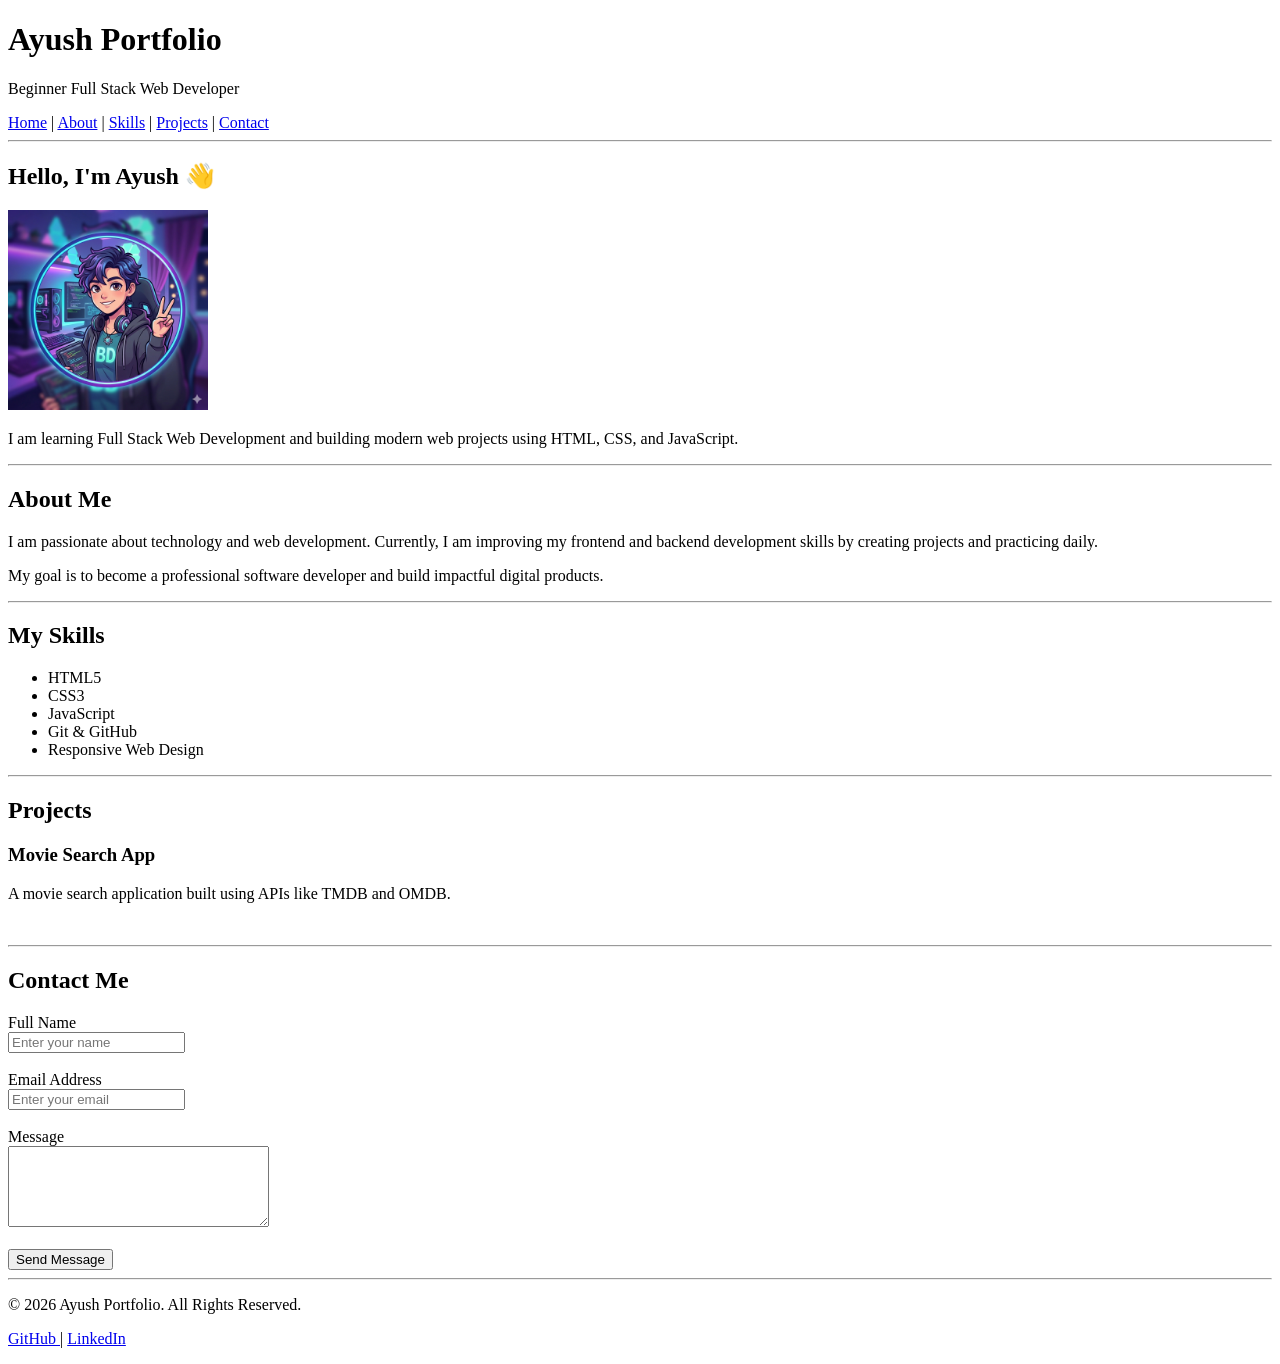
==== public/index.html @ 4fef9c71 "Move site files to public folder and add structure plan" ====
<!DOCTYPE html>
<html lang="en">
<!-- DAY 1: BASIC HTML SETUP -->

<head>

    <!-- Character Encoding -->
    <meta charset="UTF-8">

    <!-- Responsive Website -->
    <meta name="viewport"
          content="width=device-width, initial-scale=1.0">

    <!-- Website Title -->
    <title>Ayush Portfolio</title>

</head>

<body>

    <!-- DAY 2: HEADER & NAVIGATION -->

    <header>

        <!-- Portfolio Heading -->
        <h1>Ayush Portfolio</h1>

        <!-- Short Introduction -->
        <p>
            Beginner Full Stack Web Developer
        </p>

        <!-- Navigation Menu -->
        <nav>

            <a href="#home">Home</a> |

            <a href="#about">About</a> |

            <a href="#skills">Skills</a> |

            <a href="#projects">Projects</a> |

            <a href="#contact">Contact</a>

        </nav>

        <hr>

    </header>

    <!-- MAIN CONTENT STARTS -->  

    <main>

        <!-- DAY 3: HERO SECTION -->

        <section id="home">

            <h2>Hello, I'm Ayush 👋</h2>

            <!-- Profile Image -->
            <img src="images/profile.png"
                 alt="Ayush Profile Picture"
                 width="200">

            <!-- Introduction Paragraph -->
            <p>
                I am learning Full Stack Web Development
                and building modern web projects using
                HTML, CSS, and JavaScript.
            </p>

        </section>

        <hr>

        <!-- DAY 3: ABOUT SECTION -->

        <section id="about">

            <h2>About Me</h2>

            <p>
                I am passionate about technology and web development.
                Currently, I am improving my frontend and backend
                development skills by creating projects and practicing daily.
            </p>

            <p>
                My goal is to become a professional software developer
                and build impactful digital products.
            </p>

        </section>

        <hr>

        <!-- DAY 4: SKILLS SECTION -->

        <section id="skills">

            <h2>My Skills</h2>

            <!-- Skills List -->
            <ul>

                <li>HTML5</li>

                <li>CSS3</li>

                <li>JavaScript</li>

                <li>Git & GitHub</li>

                <li>Responsive Web Design</li>

            </ul>

        </section>

        <hr>

        <!-- DAY 5: PROJECTS SECTION -->

        <section id="projects">

            <h2>Projects</h2>

            <!-- Project 1 -->
            <article>

                <h3>Movie Search App</h3>

                <p>
                    A movie search application built using APIs
                    like TMDB and OMDB.
                </p>

            </article>

            <br>

        </section>

        <hr>

        <!-- DAY 6: CONTACT FORM -->

        <section id="contact">

            <h2>Contact Me</h2>

            <form>

                <!-- Full Name Input -->
                <label for="name">
                    Full Name
                </label>

                <br>

                <input type="text"
                       id="name"
                       placeholder="Enter your name"
                       required>

                <br><br>

                <!-- Email Input -->
                <label for="email">
                    Email Address
                </label>

                <br>

                <input type="email"
                       id="email"
                       placeholder="Enter your email"
                       required>

                <br><br>

                <!-- Message Textarea -->
                <label for="message">
                    Message
                </label>

                <br>

                <textarea id="message"
                          rows="5"
                          cols="30"
                          placeholder="Write your message">
                </textarea>

                <br><br>

                <!-- Submit Button -->
                <button type="submit">
                    Send Message
                </button>

            </form>

        </section>

    </main>

    <hr>

    <!-- DAY 7: FOOTER & FINAL REVIEW -->

    <footer>

        <!-- Copyright -->
        <p>
            © 2026 Ayush Portfolio.
            All Rights Reserved.
        </p>

        <!-- Social Links -->
        <p>

            <a href="https://github.com/" target="_blank">
                GitHub
            </a>

            |

            <a href="https://linkedin.com/" target="_blank">
                LinkedIn
            </a>

        </p>

    </footer>

</body>

</html>
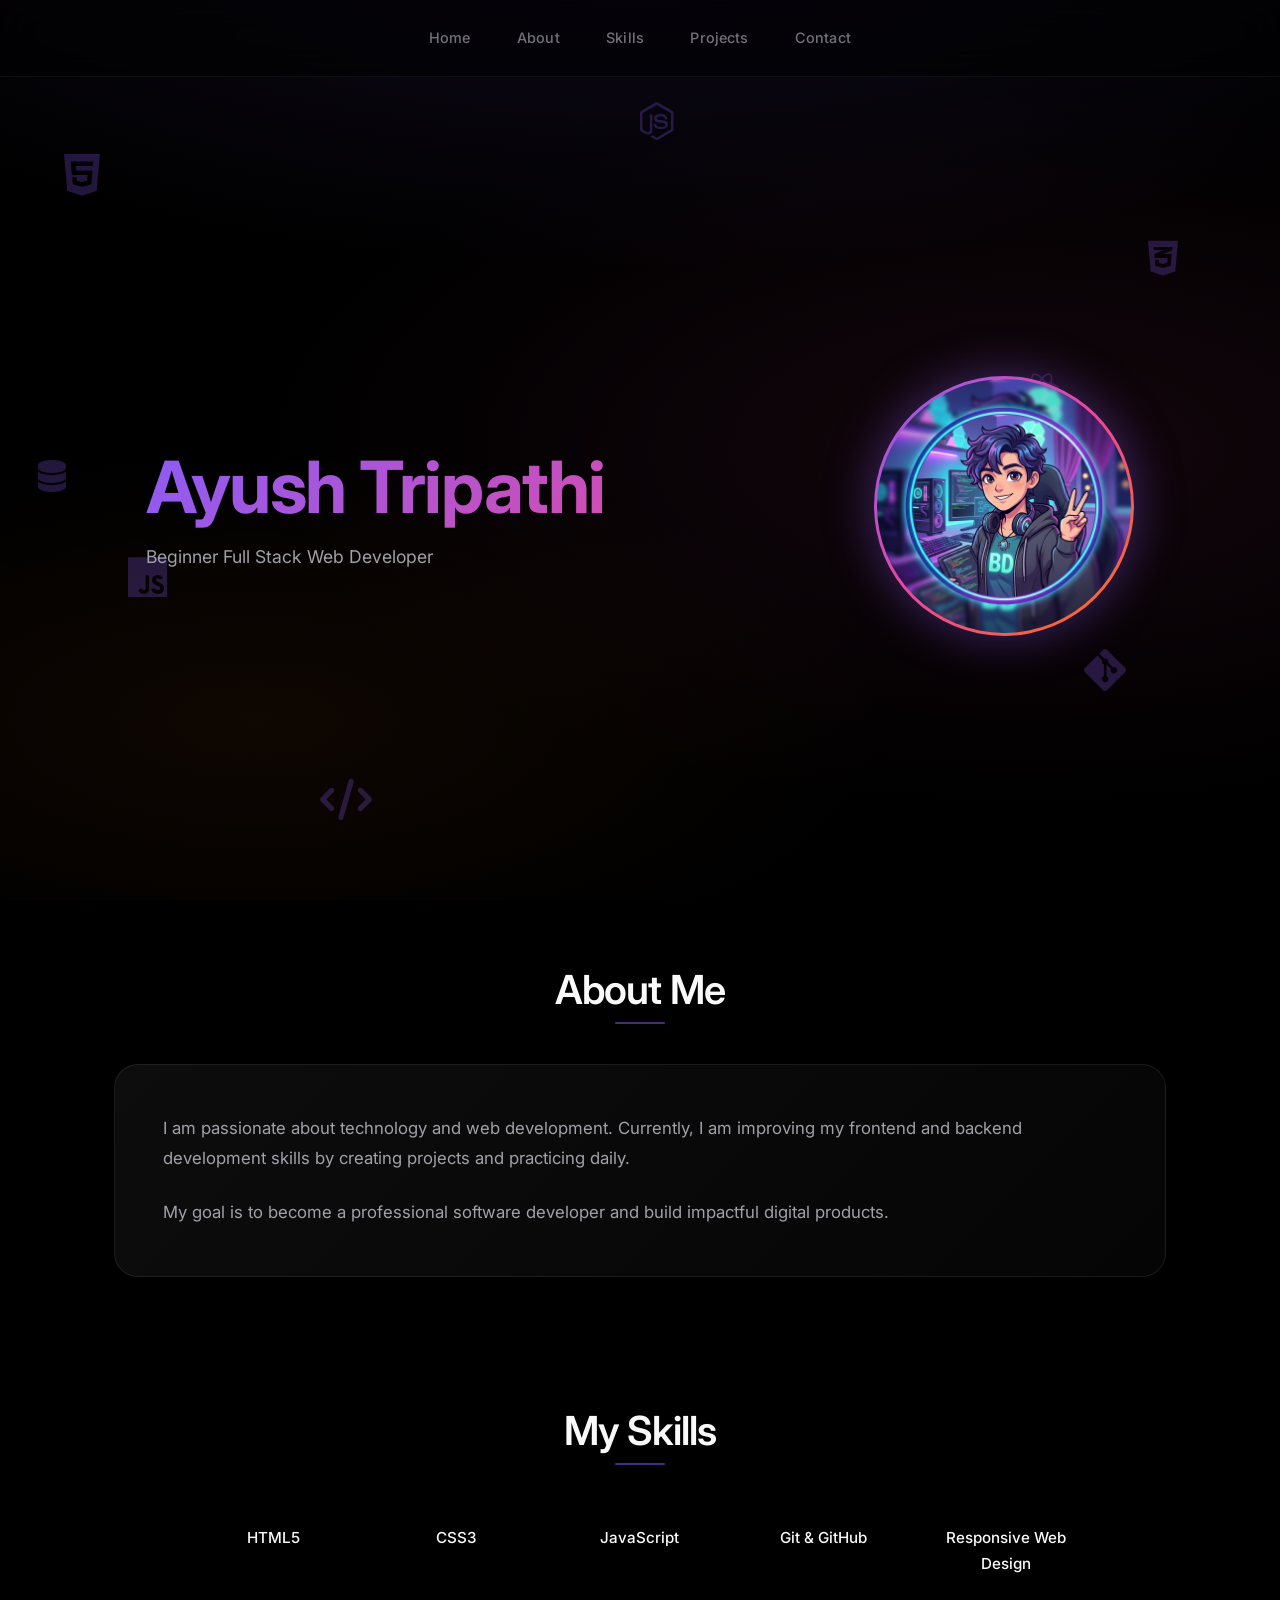
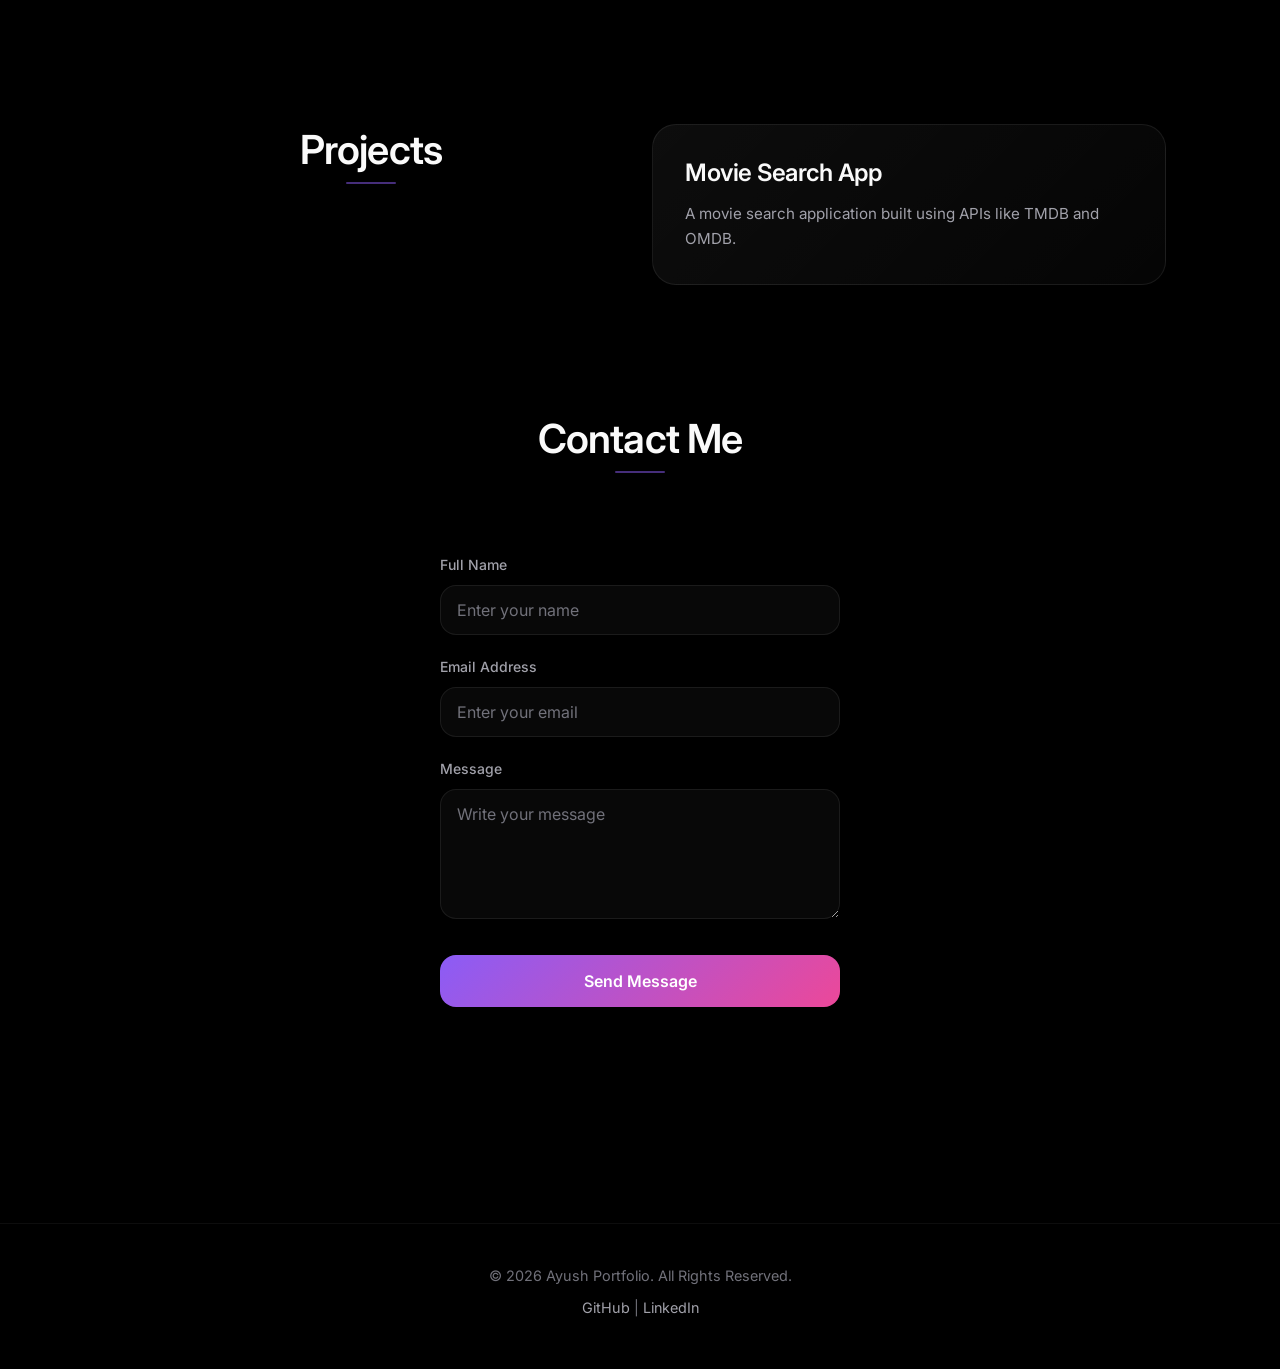
==== commit d9a14fc8: "Implement glassmorphism dark theme with floating tech icons, responsive hero layout, and smooth skil" ====
--- a/public/index.html
+++ b/public/index.html
@@ -14,93 +14,93 @@
     <!-- Website Title -->
     <title>Ayush Portfolio</title>
 
+    <!-- CSS Stylesheet -->
+    <link rel="stylesheet" href="style.css">
+
+    <!-- Google Fonts - Inter -->
+    <link rel="preconnect" href="https://fonts.googleapis.com">
+    <link rel="preconnect" href="https://fonts.gstatic.com" crossorigin>
+    <link href="https://fonts.googleapis.com/css2?family=Inter:wght@300;400;500;600;700&display=swap" rel="stylesheet">
+
+    <!-- Font Awesome for floating icons -->
+    <link rel="stylesheet" href="https://cdnjs.cloudflare.com/ajax/libs/font-awesome/6.5.1/css/all.min.css">
+
 </head>
 
 <body>
-
-    <!-- DAY 2: HEADER & NAVIGATION -->
+    <!-- Floating Background Textures -->
+    <div class="floating-bg">
+        <div class="floating-icon icon-1"><i class="fa-brands fa-html5"></i></div>
+        <div class="floating-icon icon-2"><i class="fa-brands fa-css3-alt"></i></div>
+        <div class="floating-icon icon-3"><i class="fa-brands fa-js"></i></div>
+        <div class="floating-icon icon-4"><i class="fa-brands fa-git-alt"></i></div>
+        <div class="floating-icon icon-5"><i class="fa-brands fa-react"></i></div>
+        <div class="floating-icon icon-6"><i class="fa-solid fa-code"></i></div>
+        <div class="floating-icon icon-7"><i class="fa-brands fa-node-js"></i></div>
+        <div class="floating-icon icon-8"><i class="fa-solid fa-database"></i></div>
+    </div>
+
+    <!-- NAVIGATION -->
 
     <header>
-
-        <!-- Portfolio Heading -->
-        <h1>Ayush Portfolio</h1>
-
-        <!-- Short Introduction -->
-        <p>
-            Beginner Full Stack Web Developer
-        </p>
-
         <!-- Navigation Menu -->
         <nav>
-
-            <a href="#home">Home</a> |
-
-            <a href="#about">About</a> |
-
-            <a href="#skills">Skills</a> |
-
-            <a href="#projects">Projects</a> |
-
-            <a href="#contact">Contact</a>
-
+            <a href="#home"><span>Home</span></a>
+            <a href="#about"><span>About</span></a>
+            <a href="#skills"><span>Skills</span></a>
+            <a href="#projects"><span>Projects</span></a>
+            <a href="#contact"><span>Contact</span></a>
         </nav>
-
-        <hr>
-
     </header>
 
     <!-- MAIN CONTENT STARTS -->  
 
     <main>
 
-        <!-- DAY 3: HERO SECTION -->
-
+        <!-- HERO SECTION -->
         <section id="home">
-
-            <h2>Hello, I'm Ayush 👋</h2>
-
-            <!-- Profile Image -->
-            <img src="images/profile.png"
-                 alt="Ayush Profile Picture"
-                 width="200">
-
-            <!-- Introduction Paragraph -->
-            <p>
-                I am learning Full Stack Web Development
-                and building modern web projects using
-                HTML, CSS, and JavaScript.
-            </p>
-
-        </section>
-
-        <hr>
-
-        <!-- DAY 3: ABOUT SECTION -->
+            <div class="hero-content">
+                <div class="hero-text">
+                    <h2>Ayush Tripathi</h2>
+                    <p class="subtitle">Beginner Full Stack Web Developer</p>
+                </div>
+                <div class="hero-image">
+                    <img src="images/profile.png" alt="Ayush Profile Picture">
+                </div>
+            </div>
+        </section>
+
+        <hr>
+
+        <!-- ABOUT SECTION -->
 
         <section id="about">
-
-            <h2>About Me</h2>
-
-            <p>
-                I am passionate about technology and web development.
-                Currently, I am improving my frontend and backend
-                development skills by creating projects and practicing daily.
-            </p>
-
-            <p>
-                My goal is to become a professional software developer
-                and build impactful digital products.
-            </p>
-
-        </section>
-
-        <hr>
-
-        <!-- DAY 4: SKILLS SECTION -->
+            <div class="section-title">
+                <h2>About Me</h2>
+            </div>
+
+            <div class="glass-card about-card">
+                <p>
+                    I am passionate about technology and web development.
+                    Currently, I am improving my frontend and backend
+                    development skills by creating projects and practicing daily.
+                </p>
+
+                <p>
+                    My goal is to become a professional software developer
+                    and build impactful digital products.
+                </p>
+            </div>
+        </section>
+
+        <hr>
+
+        <!-- SKILLS SECTION -->
 
         <section id="skills">
-
-            <h2>My Skills</h2>
+            <div class="section-title">
+                <h2>My Skills</h2>
+            </div>
 
             <!-- Skills List -->
             <ul>
@@ -121,14 +121,15 @@
 
         <hr>
 
-        <!-- DAY 5: PROJECTS SECTION -->
+        <!-- PROJECTS SECTION -->
 
         <section id="projects">
-
-            <h2>Projects</h2>
+            <div class="section-title">
+                <h2>Projects</h2>
+            </div>
 
             <!-- Project 1 -->
-            <article>
+            <article class="glass-card">
 
                 <h3>Movie Search App</h3>
 
@@ -139,68 +140,34 @@
 
             </article>
 
-            <br>
-
-        </section>
-
-        <hr>
-
-        <!-- DAY 6: CONTACT FORM -->
+        </section>
+
+        <hr>
+
+        <!-- CONTACT FORM -->
 
         <section id="contact">
-
-            <h2>Contact Me</h2>
+            <div class="section-title">
+                <h2>Contact Me</h2>
+            </div>
 
             <form>
-
-                <!-- Full Name Input -->
-                <label for="name">
-                    Full Name
-                </label>
-
-                <br>
-
-                <input type="text"
-                       id="name"
-                       placeholder="Enter your name"
-                       required>
-
-                <br><br>
-
-                <!-- Email Input -->
-                <label for="email">
-                    Email Address
-                </label>
-
-                <br>
-
-                <input type="email"
-                       id="email"
-                       placeholder="Enter your email"
-                       required>
-
-                <br><br>
-
-                <!-- Message Textarea -->
-                <label for="message">
-                    Message
-                </label>
-
-                <br>
-
-                <textarea id="message"
-                          rows="5"
-                          cols="30"
-                          placeholder="Write your message">
-                </textarea>
-
-                <br><br>
-
-                <!-- Submit Button -->
-                <button type="submit">
-                    Send Message
-                </button>
-
+                <div class="form-group">
+                    <label for="name">Full Name</label>
+                    <input type="text" id="name" placeholder="Enter your name" required>
+                </div>
+
+                <div class="form-group">
+                    <label for="email">Email Address</label>
+                    <input type="email" id="email" placeholder="Enter your email" required>
+                </div>
+
+                <div class="form-group">
+                    <label for="message">Message</label>
+                    <textarea id="message" rows="5" placeholder="Write your message"></textarea>
+                </div>
+
+                <button type="submit">Send Message</button>
             </form>
 
         </section>
--- a/public/style.css
+++ b/public/style.css
@@ -0,0 +1,771 @@
+/* ==========================================
+   CSS RESET & DEFAULT STYLES
+   ========================================== */
+
+*,
+*::before,
+*::after {
+    margin: 0;
+    padding: 0;
+    box-sizing: border-box;
+}
+
+html {
+    scroll-behavior: smooth;
+}
+
+/* ==========================================
+   DARK MODERN THEME - COLOR PALETTE
+   ========================================== */
+
+:root {
+    --bg-primary: #000000;
+    --bg-secondary: #0a0a0a;
+    --bg-tertiary: #111111;
+    --glass-bg: rgba(255, 255, 255, 0.03);
+    --glass-border: rgba(255, 255, 255, 0.08);
+    --glass-shadow: rgba(0, 0, 0, 0.4);
+
+    --accent-primary: #8b5cf6;
+    --accent-secondary: #a78bfa;
+    --accent-tertiary: #c4b5fd;
+    --accent-glow: rgba(139, 92, 246, 0.4);
+
+    --text-primary: #fafafa;
+    --text-secondary: #a1a1aa;
+    --text-muted: #71717a;
+
+    --gradient-hero: linear-gradient(135deg, #8b5cf6 0%, #ec4899 50%, #f97316 100%);
+    --gradient-card: linear-gradient(135deg, rgba(139, 92, 246, 0.1) 0%, rgba(236, 72, 153, 0.1) 100%);
+
+    --radius-sm: 0.5rem;
+    --radius-md: 1rem;
+    --radius-lg: 1.5rem;
+    --radius-xl: 2rem;
+
+    --transition-fast: 0.2s cubic-bezier(0.4, 0, 0.2, 1);
+    --transition-normal: 0.3s cubic-bezier(0.4, 0, 0.2, 1);
+    --transition-slow: 0.5s cubic-bezier(0.4, 0, 0.2, 1);
+}
+
+/* ==========================================
+   BASE STYLES
+   ========================================== */
+
+body {
+    font-family: 'Inter', -apple-system, BlinkMacSystemFont, 'Segoe UI', sans-serif;
+    font-size: 16px;
+    line-height: 1.7;
+    color: var(--text-primary);
+    background: var(--bg-primary);
+    min-height: 100vh;
+    overflow-x: hidden;
+}
+
+hr {
+    display: none;
+}
+
+body::before {
+    content: '';
+    position: fixed;
+    top: 0;
+    left: 0;
+    width: 100%;
+    height: 100%;
+    background:
+        radial-gradient(ellipse 80% 50% at 50% -20%, rgba(139, 92, 246, 0.15), transparent),
+        radial-gradient(ellipse 60% 40% at 80% 50%, rgba(236, 72, 153, 0.08), transparent),
+        radial-gradient(ellipse 50% 30% at 20% 80%, rgba(249, 115, 22, 0.06), transparent);
+    pointer-events: none;
+    z-index: -1;
+}
+
+h1, h2, h3, h4, h5, h6 {
+    font-weight: 600;
+    line-height: 1.3;
+    color: var(--text-primary);
+    letter-spacing: -0.02em;
+}
+
+h1 { font-size: clamp(2.5rem, 8vw, 5rem); }
+h2 { font-size: clamp(1.75rem, 5vw, 2.5rem); }
+h3 { font-size: clamp(1.25rem, 3vw, 1.5rem); }
+
+p {
+    color: var(--text-secondary);
+    margin-bottom: 0;
+}
+
+a {
+    color: inherit;
+    text-decoration: none;
+    transition: var(--transition-fast);
+}
+
+ul {
+    list-style: none;
+}
+
+/* ==========================================
+   GLASSMORPHISM COMPONENTS
+   ========================================== */
+
+.glass {
+    background: var(--glass-bg);
+    backdrop-filter: blur(20px);
+    -webkit-backdrop-filter: blur(20px);
+    border: 1px solid var(--glass-border);
+    border-radius: var(--radius-lg);
+}
+
+.glass-card {
+    background: linear-gradient(135deg, rgba(255, 255, 255, 0.05) 0%, rgba(255, 255, 255, 0.02) 100%);
+    backdrop-filter: blur(20px);
+    -webkit-backdrop-filter: blur(20px);
+    border: 1px solid rgba(255, 255, 255, 0.08);
+    border-radius: var(--radius-lg);
+    transition: var(--transition-normal);
+}
+
+.glass-card:hover {
+    background: linear-gradient(135deg, rgba(255, 255, 255, 0.08) 0%, rgba(255, 255, 255, 0.03) 100%);
+    border-color: rgba(139, 92, 246, 0.3);
+    transform: translateY(-5px);
+    box-shadow: 0 25px 50px -12px rgba(0, 0, 0, 0.5), 0 0 30px rgba(139, 92, 246, 0.1);
+}
+
+/* ==========================================
+   NAVIGATION
+   ========================================== */
+
+header {
+    position: fixed;
+    top: 0;
+    left: 0;
+    right: 0;
+    z-index: 1000;
+    padding: 1rem 2rem;
+    background: rgba(0, 0, 0, 0.6);
+    backdrop-filter: blur(20px);
+    -webkit-backdrop-filter: blur(20px);
+    border-bottom: 1px solid rgba(255, 255, 255, 0.05);
+}
+
+nav {
+    display: flex;
+    justify-content: center;
+    gap: 0.5rem;
+    max-width: 600px;
+    margin: 0 auto;
+}
+
+nav a {
+    position: relative;
+    color: var(--text-muted);
+    padding: 0.6rem 1.2rem;
+    border-radius: var(--radius-xl);
+    font-size: 0.9rem;
+    font-weight: 500;
+    letter-spacing: 0.01em;
+    transition: var(--transition-normal);
+    overflow: hidden;
+}
+
+nav a::before {
+    content: '';
+    position: absolute;
+    inset: 0;
+    background: linear-gradient(135deg, var(--accent-primary), var(--accent-secondary));
+    opacity: 0;
+    transition: var(--transition-fast);
+    border-radius: var(--radius-xl);
+}
+
+nav a:hover {
+    color: var(--text-primary);
+}
+
+nav a:hover::before {
+    opacity: 0.15;
+}
+
+nav a span {
+    position: relative;
+    z-index: 1;
+}
+
+/* ==========================================
+   MAIN LAYOUT
+   ========================================== */
+
+main {
+    max-width: 1100px;
+    margin: 0 auto;
+    padding: 7rem 1.5rem 3rem;
+}
+
+section {
+    padding: 4rem 0;
+}
+
+/* ==========================================
+   SECTION TITLE DECORATION
+   ========================================== */
+
+.section-title {
+    text-align: center;
+    margin-bottom: 3rem;
+}
+
+.section-title h2 {
+    display: inline-block;
+    position: relative;
+}
+
+.section-title h2::after {
+    content: '';
+    position: absolute;
+    bottom: -0.5rem;
+    left: 50%;
+    transform: translateX(-50%);
+    width: 50px;
+    height: 2px;
+    background: rgba(139, 92, 246, 0.5);
+    border-radius: 2px;
+}
+
+/* ==========================================
+   HERO SECTION
+   ========================================== */
+
+#home {
+    min-height: calc(100vh - 7rem);
+    display: flex;
+    align-items: center;
+    justify-content: center;
+    padding: 2rem;
+}
+
+.hero-content {
+    display: flex;
+    align-items: center;
+    justify-content: center;
+    gap: 4rem;
+    width: 100%;
+    max-width: 1000px;
+}
+
+.hero-text {
+    flex: 1;
+    text-align: left;
+}
+
+.hero-text h2 {
+    font-size: clamp(2.5rem, 6vw, 4.5rem);
+    font-weight: 700;
+    letter-spacing: -0.02em;
+    background: var(--gradient-hero);
+    background-size: 200% 200%;
+    -webkit-background-clip: text;
+    -webkit-text-fill-color: transparent;
+    background-clip: text;
+    animation: gradientShift 4s ease infinite;
+    margin-bottom: 0.5rem;
+}
+
+@keyframes gradientShift {
+    0%, 100% { background-position: 0% 50%; }
+    50% { background-position: 100% 50%; }
+}
+
+.hero-text .subtitle {
+    font-size: 1.1rem;
+    color: var(--text-secondary);
+    font-weight: 400;
+    margin: 0;
+}
+
+.hero-image {
+    flex-shrink: 0;
+}
+
+.hero-image img {
+    width: 260px;
+    height: 260px;
+    border-radius: 50%;
+    object-fit: cover;
+    border: 3px solid transparent;
+    background: var(--gradient-hero) padding-box, var(--gradient-hero) border-box;
+    box-shadow: 0 0 50px var(--accent-glow);
+    transition: var(--transition-slow);
+    animation: float 3s ease-in-out infinite;
+}
+
+@keyframes float {
+    0%, 100% { transform: translateY(0); }
+    50% { transform: translateY(-15px); }
+}
+
+.hero-image img:hover {
+    transform: scale(1.05);
+    box-shadow: 0 0 70px var(--accent-glow);
+}
+
+@media (max-width: 768px) {
+    .hero-content {
+        flex-direction: column-reverse;
+        gap: 2rem;
+        text-align: center;
+    }
+
+    .hero-text {
+        text-align: center;
+    }
+
+    .hero-image img {
+        width: 200px;
+        height: 200px;
+    }
+}
+
+/* ==========================================
+   ABOUT SECTION
+   ========================================== */
+
+#about .about-card {
+    padding: 3rem;
+}
+
+#about p {
+    font-size: 1.05rem;
+    line-height: 1.8;
+    margin-bottom: 1.5rem;
+}
+
+#about p:last-child {
+    margin-bottom: 0;
+}
+
+/* ==========================================
+   SKILLS SECTION
+   ========================================== */
+
+#skills ul {
+    display: grid;
+    grid-template-columns: repeat(auto-fit, minmax(160px, 1fr));
+    gap: 1rem;
+    max-width: 900px;
+    margin: 0 auto;
+}
+
+#skills li {
+    position: relative;
+    padding: 1.25rem 1rem;
+    text-align: center;
+    font-weight: 500;
+    font-size: 0.95rem;
+    border-radius: 1rem;
+    overflow: hidden;
+    animation: fadeInUp 0.5s ease-out backwards;
+    transition: all 0.4s cubic-bezier(0.25, 0.46, 0.45, 0.94);
+}
+
+#skills li:nth-child(1) { animation-delay: 0.1s; }
+#skills li:nth-child(2) { animation-delay: 0.15s; }
+#skills li:nth-child(3) { animation-delay: 0.2s; }
+#skills li:nth-child(4) { animation-delay: 0.25s; }
+#skills li:nth-child(5) { animation-delay: 0.3s; }
+
+#skills li::before {
+    content: '';
+    position: absolute;
+    top: 0;
+    left: 50%;
+    transform: translateX(-50%) scaleX(0);
+    width: 50px;
+    height: 3px;
+    background: var(--gradient-hero);
+    border-radius: 0 0 3px 3px;
+    transition: transform 0.4s cubic-bezier(0.25, 0.46, 0.45, 0.94);
+}
+
+#skills li:hover::before {
+    transform: translateX(-50%) scaleX(1.5);
+}
+
+#skills li:hover {
+    color: var(--text-primary);
+    background: rgba(139, 92, 246, 0.15);
+    backdrop-filter: blur(20px);
+    -webkit-backdrop-filter: blur(20px);
+    border: 1px solid rgba(139, 92, 246, 0.4);
+    box-shadow: 0 10px 40px rgba(139, 92, 246, 0.25), 0 0 30px rgba(139, 92, 246, 0.15);
+    transform: translateY(-6px) scale(1.03);
+}
+
+@keyframes fadeInUp {
+    from {
+        opacity: 0;
+        transform: translateY(20px);
+    }
+    to {
+        opacity: 1;
+        transform: translateY(0);
+    }
+}
+
+/* ==========================================
+   PROJECTS SECTION
+   ========================================== */
+
+#projects {
+    display: grid;
+    grid-template-columns: repeat(auto-fit, minmax(320px, 1fr));
+    gap: 1.5rem;
+}
+
+#projects article {
+    padding: 2rem;
+}
+
+#projects h3 {
+    margin-bottom: 0.75rem;
+    color: var(--text-primary);
+}
+
+#projects p {
+    font-size: 0.95rem;
+    line-height: 1.7;
+}
+
+/* ==========================================
+   CONTACT SECTION
+   ========================================== */
+
+#contact form {
+    padding: 2.5rem;
+    max-width: 480px;
+    margin: 0 auto;
+}
+
+.form-group {
+    margin-bottom: 1.25rem;
+}
+
+label {
+    display: block;
+    font-size: 0.875rem;
+    font-weight: 500;
+    color: var(--text-secondary);
+    margin-bottom: 0.5rem;
+}
+
+input,
+textarea {
+    width: 100%;
+    padding: 0.875rem 1rem;
+    background: rgba(255, 255, 255, 0.03);
+    border: 1px solid rgba(255, 255, 255, 0.08);
+    border-radius: var(--radius-md);
+    font-family: inherit;
+    font-size: 1rem;
+    color: var(--text-primary);
+    transition: var(--transition-fast);
+}
+
+input::placeholder,
+textarea::placeholder {
+    color: var(--text-muted);
+}
+
+input:focus,
+textarea:focus {
+    outline: none;
+    border-color: var(--accent-primary);
+    background: rgba(139, 92, 246, 0.05);
+    box-shadow: 0 0 0 4px rgba(139, 92, 246, 0.1);
+}
+
+textarea {
+    resize: vertical;
+    min-height: 130px;
+}
+
+button[type="submit"] {
+    width: 100%;
+    padding: 1rem;
+    margin-top: 0.5rem;
+    background: var(--gradient-hero);
+    background-size: 200% 200%;
+    border: none;
+    border-radius: var(--radius-md);
+    font-family: inherit;
+    font-size: 1rem;
+    font-weight: 600;
+    color: white;
+    cursor: pointer;
+    transition: var(--transition-normal);
+}
+
+button[type="submit"]:hover {
+    transform: translateY(-2px);
+    box-shadow: 0 10px 30px rgba(139, 92, 246, 0.3);
+    animation: gradientShift 2s ease infinite;
+    background-position: 100% 50%;
+}
+
+/* ==========================================
+   FOOTER
+   ========================================== */
+
+footer {
+    margin-top: 4rem;
+    padding: 2.5rem;
+    text-align: center;
+    background: rgba(0, 0, 0, 0.5);
+    backdrop-filter: blur(20px);
+    -webkit-backdrop-filter: blur(20px);
+    border-top: 1px solid rgba(255, 255, 255, 0.05);
+}
+
+footer p {
+    color: var(--text-muted);
+    font-size: 0.9rem;
+    margin-bottom: 0.5rem;
+}
+
+footer a {
+    color: var(--text-secondary);
+}
+
+footer a:hover {
+    color: var(--accent-secondary);
+}
+
+/* ==========================================
+   RESPONSIVE DESIGN
+   ========================================== */
+
+@media (max-width: 768px) {
+    header {
+        padding: 0.75rem 1rem;
+    }
+
+    nav a {
+        padding: 0.5rem 0.85rem;
+        font-size: 0.85rem;
+    }
+
+    main {
+        padding: 6rem 1rem 2rem;
+    }
+
+    section {
+        padding: 3rem 0;
+    }
+
+    #home .profile-img {
+        width: 160px;
+        height: 160px;
+    }
+
+    #about .about-card {
+        padding: 2rem 1.5rem;
+    }
+
+    #skills ul {
+        grid-template-columns: repeat(auto-fit, minmax(130px, 1fr));
+        gap: 0.75rem;
+    }
+
+    #projects {
+        grid-template-columns: 1fr;
+    }
+
+    #contact form {
+        padding: 2rem 1.5rem;
+    }
+}
+
+@media (max-width: 480px) {
+    nav {
+        gap: 0.25rem;
+    }
+
+    nav a {
+        padding: 0.45rem 0.65rem;
+        font-size: 0.8rem;
+    }
+
+    #skills ul {
+        grid-template-columns: repeat(2, 1fr);
+    }
+
+    #skills li {
+        padding: 1.25rem 0.75rem;
+        font-size: 0.85rem;
+    }
+}
+
+/* ==========================================
+   POLISH & UTILITIES
+   ========================================== */
+
+::selection {
+    background: var(--accent-primary);
+    color: white;
+}
+
+/* ==========================================
+   FLOATING BACKGROUND TEXTURES
+   ========================================== */
+
+.floating-bg {
+    position: fixed;
+    top: 0;
+    left: 0;
+    width: 100%;
+    height: 100%;
+    pointer-events: none;
+    z-index: -1;
+    overflow: hidden;
+}
+
+.floating-icon {
+    position: absolute;
+    color: rgba(139, 92, 246, 0.25);
+    font-size: 3rem;
+    animation: floatMedium 8s ease-in-out infinite;
+}
+
+.floating-icon.icon-1 {
+    top: 15%;
+    left: 5%;
+    animation-delay: 0s;
+    animation-duration: 7s;
+}
+
+.floating-icon.icon-2 {
+    top: 25%;
+    right: 8%;
+    animation-delay: 1s;
+    animation-duration: 9s;
+    font-size: 2.5rem;
+}
+
+.floating-icon.icon-3 {
+    top: 60%;
+    left: 10%;
+    animation-delay: 2s;
+    animation-duration: 8s;
+    font-size: 2.8rem;
+}
+
+.floating-icon.icon-4 {
+    top: 70%;
+    right: 12%;
+    animation-delay: 1.5s;
+    animation-duration: 10s;
+}
+
+.floating-icon.icon-5 {
+    top: 40%;
+    left: 80%;
+    animation-delay: 0.5s;
+    animation-duration: 7.5s;
+    font-size: 2.2rem;
+}
+
+.floating-icon.icon-6 {
+    top: 85%;
+    left: 25%;
+    animation-delay: 2.5s;
+    animation-duration: 9s;
+    font-size: 2.6rem;
+}
+
+.floating-icon.icon-7 {
+    top: 10%;
+    left: 50%;
+    animation-delay: 1s;
+    animation-duration: 8.5s;
+    font-size: 2.4rem;
+}
+
+.floating-icon.icon-8 {
+    top: 50%;
+    left: 3%;
+    animation-delay: 3s;
+    animation-duration: 11s;
+    font-size: 2rem;
+}
+
+@keyframes floatMedium {
+    0%, 100% {
+        transform: translateY(0) rotate(0deg);
+        opacity: 0.12;
+    }
+    25% {
+        transform: translateY(-20px) rotate(5deg);
+        opacity: 0.18;
+    }
+    50% {
+        transform: translateY(-10px) rotate(-3deg);
+        opacity: 0.12;
+    }
+    75% {
+        transform: translateY(-25px) rotate(3deg);
+        opacity: 0.16;
+    }
+}
+
+@media (max-width: 768px) {
+    .floating-icon {
+        font-size: 2rem;
+    }
+
+    .floating-icon.icon-2,
+    .floating-icon.icon-5,
+    .floating-icon.icon-7,
+    .floating-icon.icon-8 {
+        font-size: 1.5rem;
+    }
+}
+
+::-webkit-scrollbar-track {
+    background: transparent;
+}
+
+::-webkit-scrollbar-thumb {
+    background: rgba(255, 255, 255, 0.1);
+    border-radius: 3px;
+}
+
+::-webkit-scrollbar-thumb:hover {
+    background: rgba(255, 255, 255, 0.2);
+}
+
+*:focus-visible {
+    outline: 2px solid var(--accent-primary);
+    outline-offset: 2px;
+}
+
+img {
+    max-width: 100%;
+    height: auto;
+    display: block;
+}
+
+@media (prefers-reduced-motion: reduce) {
+    *,
+    *::before,
+    *::after {
+        animation-duration: 0.01ms !important;
+        animation-iteration-count: 1 !important;
+        transition-duration: 0.01ms !important;
+    }
+    html {
+        scroll-behavior: auto;
+    }
+}
